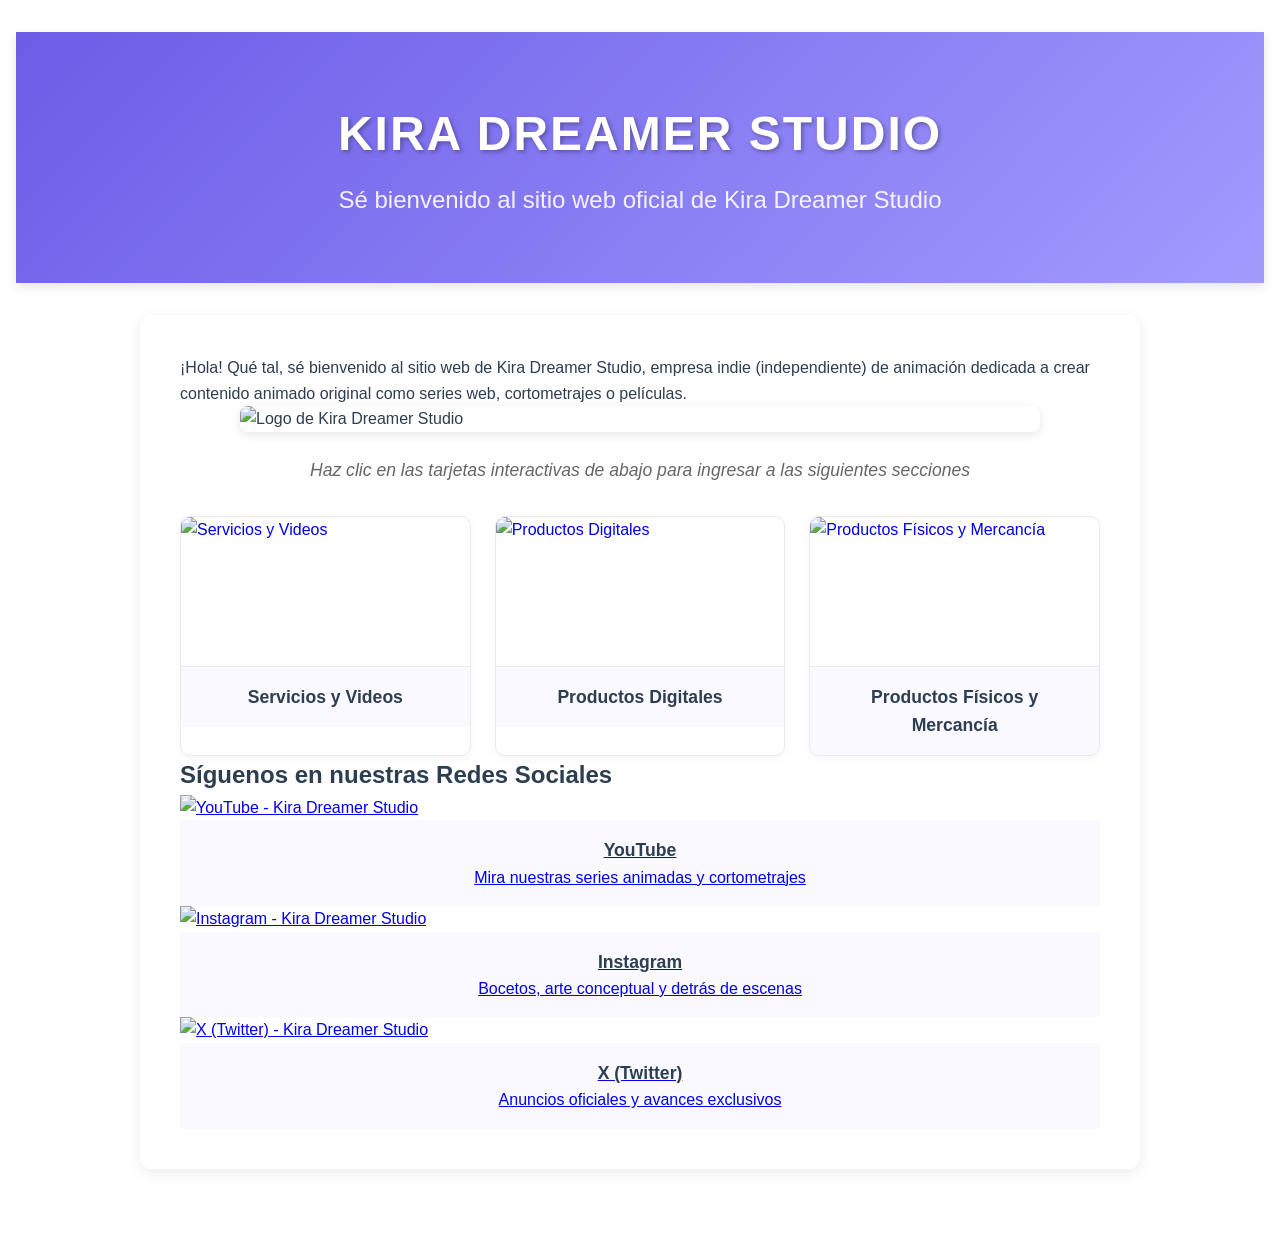
==== index1.html @ 63fc9d7f "Add files via upload" ====
<!DOCTYPE html>
<html lang="es">
<head>
    <meta charset="UTF-8">
    <meta name="viewport" content="width=device-width, initial-scale=1.0">
    <title>Inicio - Mi Sitio Web Personal</title>
    
    <link rel="stylesheet" href="style.css">
</head>
<body>

    <header class="hero">
        <div class="hero-contenido">
            <h1 class="titulo-principal">Kira Dreamer Studio</h1>
            <p class="subtitulo-principal">Sé bienvenido al sitio web oficial de Kira Dreamer Studio</p>
        </div>
    </header>

    <main class="contenedor">
        
        <section class="introduccion">
            <p class="parrafo-destacado">¡Hola! Qué tal, sé bienvenido al sitio web de Kira Dreamer Studio, empresa indie (independiente) de animación dedicada a crear contenido animado original como series web, cortometrajes o películas.</p>
            
            <div class="contenedor-banner">
                <img src="img/ram_on.png" alt="Logo de Kira Dreamer Studio" class="banner-principal">
            </div>
            
            <p class="indicacion-navegacion">Haz clic en las tarjetas interactivas de abajo para ingresar a las siguientes secciones</p>
        </section>

        <section class="secciones-grid">
            
            <a href="Servicios_y_Videos.html" class="tarjeta-navegacion">
                <img src="img/calendario.png" alt="Servicios y Videos">
                <div class="tarjeta-info">
                    <h3>Servicios y Videos</h3>
                </div>
            </a>

            <a href="Productos_Digitales.html" class="tarjeta-navegacion">
                <img src="img/familia.jpg" alt="Productos Digitales">
                <div class="tarjeta-info">
                    <h3>Productos Digitales</h3>
                </div>
            </a>

            <a href="Productos_Físicos_y_Mercancía.html" class="tarjeta-navegacion">
                <img src="img/educacion.png" alt="Productos Físicos y Mercancía">
                <div class="tarjeta-info">
                    <h3>Productos Físicos y Mercancía</h3>
                </div>
            </a>

        </section>

        <section class="redes-sociales-seccion">
            <h2>Síguenos en nuestras Redes Sociales</h2>
            <div class="redes-grid">
                
                <a href="https://youtube.com/@ramo_0n-k7q?si=8e5u9WvKT8sH4CdW" target="_blank" rel="noopener noreferrer" class="tarjeta-red">
                    <img src="img/youtube_icon.png" alt="YouTube - Kira Dreamer Studio">
                    <div class="tarjeta-info">
                        <h3>YouTube</h3>
                        <p>Mira nuestras series animadas y cortometrajes</p>
                    </div>
                </a>

                <a href="https://www.instagram.com/ramo_on360?igsi=MTVoc2JqaXkzOGhoNA==" target="_blank" rel="noopener noreferrer" class="tarjeta-red">
                    <img src="img/instagram_icon.png" alt="Instagram - Kira Dreamer Studio">
                    <div class="tarjeta-info">
                        <h3>Instagram</h3>
                        <p>Bocetos, arte conceptual y detrás de escenas</p>
                    </div>
                </a>

                <a href="https://x.com/Ramo_on64" target="_blank" rel="noopener noreferrer" class="tarjeta-red">
                    <img src="img/x_twitter_icon.png" alt="X (Twitter) - Kira Dreamer Studio">
                    <div class="tarjeta-info">
                        <h3>X (Twitter)</h3>
                        <p>Anuncios oficiales y avances exclusivos</p>
                    </div>
                </a>

            </div>
        </section>

    </main>

</body>
</html>
---- style.css ----
/* ==========================================================================
   1. RESET UNIVERSAL Y ESTILOS BASE (Se aplica a todas las páginas)
   ========================================================================== */
* {
    box-sizing: border-box; /* El padding y bordes se incluyen en el ancho total [11-13] */
    margin: 0;
    padding: 0;
}

body {
    font-family: 'Segoe UI', Roboto, Helvetica, Arial, sans-serif; /* Tipografía moderna [14, 15] */
    color: #2c3e50; /* Texto oscuro para asegurar un buen contraste [16] */
    line-height: 1.6; /* Interlineado recomendado para lectura cómoda [17, 18] */
    padding: 2rem 1rem;
}

/* ==========================================================================
   2. CONTENEDOR PRINCIPAL COMPARTO (Asegura consistencia visual en todo el sitio)
   ========================================================================== */
.contenedor {
    max-width: 1000px; /* Evita que el contenido se estire de más en PC [12, 19] */
    margin: 2rem auto; /* Centra el bloque entero horizontalmente [12, 19] */
    background-color: rgba(255, 255, 255, 0.97); /* Caja blanca para contraste accesible [20, 21] */
    padding: 2.5rem;
    border-radius: 12px; /* Esquinas redondeadas elegantes [12, 22] */
    box-shadow: 0 4px 15px rgba(0, 0, 0, 0.08); /* Sombra suave para dar profundidad [18] */
}

/* Títulos principales unificados */
.titulo-principal {
    text-align: center; /* Centra los títulos h1 [14] */
    font-size: 2.5rem; /* Tamaño proporcional responsivo [17, 23] */
    margin-bottom: 1.5rem;
    text-transform: uppercase;
    letter-spacing: 1px;
}

/* Párrafos descriptivos base */
.parrafo-introductorio {
    font-size: 1.15rem;
    text-align: justify; /* Alineación limpia recomendada [17, 19] */
    color: #34495e;
    margin-bottom: 2rem;
}

/* ==========================================================================
   3. TEMAS Y COLORES DE FONDO ESPECÍFICOS (Gracias a las clases de body [5, 6])
   ========================================================================== */
/* Fondos únicos de cada página */
.body-inicio, 
.body-proyecto { background-color: rgb(239, 213, 250); } /* Lavanda original [24] */

.body-nacimiento, 
.body-educacion { background-color: rgb(182, 238, 233); } /* Turquesa claro original */

.body-familia { background-color: rgb(248, 227, 156); } /* Amarillo cálido original */
.body-amigos { background-color: rgb(255, 206, 227); } /* Rosa original */
.body-hobbies { background-color: rgb(255, 95, 95); } /* Rojo original */
.body-musica { background-color: rgb(199, 255, 181); } /* Verde original */
.body-horario { background-color: #eef2f7; } /* Gris azulado suave */

/* Colores de títulos personalizados según la sección para armonía visual */
.body-inicio .titulo-principal,
.body-proyecto .titulo-principal { color: #8e44ad; }

.body-nacimiento .titulo-principal, 
.body-educacion .titulo-principal { color: #0d5c5c; }

.body-familia .titulo-principal { color: #8d6e63; }
.body-amigos .titulo-principal { color: #b33939; }
.body-hobbies .titulo-principal { color: #c0392b; }
.body-musica .titulo-principal { color: #27ae60; }

/* ==========================================================================
   4. ESTILOS PARA LA PÁGINA DE INICIO (index.html)
   ========================================================================== */
/* Header Hero */
.hero {
    background: linear-gradient(135deg, #6c5ce7, #a29bfe); /* Degradado moderno [22] */
    color: #ffffff;
    padding: 4rem 1rem;
    text-align: center;
    box-shadow: 0 4px 10px rgba(0, 0, 0, 0.1);
}

.hero h1 {
    font-size: 3rem;
    text-transform: uppercase;
    letter-spacing: 2px;
    margin-bottom: 0.5rem;
    text-shadow: 2px 2px 4px rgba(0, 0, 0, 0.3); /* Sombra de texto [17, 18] */
}

.subtitulo-principal {
    font-size: 1.5rem;
    font-weight: 300;
    opacity: 0.9;
}

/* Banner Principal */
.contenedor-banner {
    width: 100%;
    max-width: 800px;
    margin: 0 auto 1.5rem auto;
    border-radius: 8px;
    overflow: hidden;
    box-shadow: 0 3px 10px rgba(0, 0, 0, 0.1);
}

.banner-principal {
    width: 100%;
    height: auto; /* Mantiene proporción de imagen responsiva [9, 12] */
    display: block;
}

.indicacion-navegacion {
    font-size: 1.1rem;
    color: #666;
    margin-top: 1.5rem;
    font-style: italic;
    text-align: center;
}

/* Cuadrícula de Navegación (CSS Grid) [8, 25, 26] */
.secciones-grid {
    display: grid;
    grid-template-columns: repeat(auto-fit, minmax(210px, 1fr)); /* Columnas responsivas automáticas [27] */
    gap: 1.5rem;
    margin-top: 2rem;
}

.tarjeta-navegacion {
    text-decoration: none; /* Quita el subrayado azul por defecto [17, 28] */
    background-color: #ffffff;
    border: 1px solid #eaeaea;
    border-radius: 10px;
    overflow: hidden;
    display: flex;
    flex-direction: column;
    box-shadow: 0 3px 8px rgba(0, 0, 0, 0.04);
    transition: transform 0.3s ease, box-shadow 0.3s ease; /* Transición animada suave [29, 30] */
}

.tarjeta-navegacion:hover {
    transform: translateY(-5px); /* Eleva la tarjeta al pasar el ratón [25, 31] */
    box-shadow: 0 10px 20px rgba(108, 92, 231, 0.2);
}

.tarjeta-navegacion img {
    width: 100%;
    height: 150px;
    object-fit: cover; /* Ajusta la imagen dentro del espacio sin deformarla [32] */
    display: block;
    border-bottom: 1px solid #eaeaea;
}

.tarjeta-info {
    padding: 1rem;
    text-align: center;
    background-color: #faf9ff;
}

.tarjeta-info h3 {
    font-size: 1.1rem;
    color: #2c3e50;
    font-weight: 600;
}

/* ==========================================================================
   5. GALERÍAS DE IMÁGENES Y TARJETAS (Amigos, Familia, Educación, Proyecto de Vida)
   ========================================================================== */
/* Contenedores de galerías generales usando Grid */
.galeria,
.galeria-colegio,
.galeria-familia,
.galeria-metas {
    display: grid;
    grid-template-columns: repeat(auto-fit, minmax(240px, 1fr)); /* Rejilla bidimensional responsiva [8, 27] */
    gap: 1.5rem;
    margin-top: 1.5rem;
}

/* Tarjetas de fotos unificadas */
.tarjeta-amigo,
.tarjeta-imagen,
.tarjeta-familiar,
.tarjeta-meta {
    background-color: #ffffff;
    border-radius: 10px;
    overflow: hidden;
    box-shadow: 0 3px 8px rgba(0, 0, 0, 0.05);
    transition: transform 0.3s ease, box-shadow 0.3s ease;
}

.tarjeta-amigo:hover,
.tarjeta-imagen:hover,
.tarjeta-familiar:hover,
.tarjeta-meta:hover {
    transform: translateY(-5px); /* Efecto interactivo [25, 31] */
    box-shadow: 0 10px 20px rgba(0, 0, 0, 0.12);
}

/* Imágenes fluidas */
.foto-amigo,
.foto-colegio,
.foto-familiar,
.foto-hobby,
.foto-meta,
.foto-nacimiento {
    width: 100%;
    height: 250px; /* Tamaño unificado para que todas las tarjetas se alineen perfectamente */
    object-fit: cover; /* Recorta la imagen para que llene el espacio sin distorsión [32] */
    display: block;
}

.info-amigo,
.info-foto,
.pie-meta,
.pie-imagen {
    padding: 1rem;
    text-align: center;
    background-color: #ffffff;
}

.info-amigo h3, .info-foto h3 {
    font-size: 1.15rem;
    color: #2c3e50;
    margin-bottom: 0.3rem;
}

/* ==========================================================================
   6. ESTILOS PARA LA SECCIÓN DE HOBBIES (hobbies.html)
   ========================================================================== */
.hobbies-contenido {
    display: flex;
    flex-direction: column; /* Apila en vertical por defecto en móviles [33, 34] */
    gap: 2rem;
}

/* Listas desordenadas con estilo personalizado */
.lista-hobbies, 
.lista-generos, 
.lista-metas {
    list-style-type: none; /* Elimina viñetas por defecto [35, 36] */
}

.lista-hobbies li,
.lista-generos li,
.lista-metas li {
    background-color: #fcf8ff;
    border-left: 5px solid #9b59b6; /* Borde izquierdo de color para destacar [22] */
    padding: 0.8rem 1.2rem;
    margin-bottom: 0.8rem;
    border-radius: 4px;
    font-size: 1.1rem;
    font-weight: 500;
    transition: transform 0.2s ease;
}

.lista-hobbies li:hover,
.lista-generos li:hover,
.lista-metas li:hover {
    transform: translateX(8px); /* Desplaza sutilmente a la derecha al pasar el mouse [31] */
}

/* Borde rojo de Hobbies */
.body-hobbies .lista-hobbies li {
    border-left-color: #ff5f5f;
    background-color: #fdf2f2;
}

/* Borde verde de Música */
.body-musica .lista-generos li {
    border-left-color: #2dcc71;
    background-color: #f4fbf4;
}

.icono {
    margin-right: 10px;
}

/* ==========================================================================
   7. ESTILOS PARA LA SECCIÓN DE MÚSICA (musica.html)
   ========================================================================== */
.musica-contenido {
    display: flex;
    flex-direction: column;
    gap: 2rem;
    margin-bottom: 3rem;
}

/* Tarjeta de disgusto */
.tarjeta-disgusto {
    background-color: #fff5f5;
    border: 1px solid #fed7d7;
    border-left: 5px solid #e53e3e;
    padding: 1.5rem;
    border-radius: 8px;
    display: flex;
    align-items: center;
    gap: 1rem;
}

.icono-disgusto {
    font-size: 2.5rem;
}

.tarjeta-disgusto p {
    font-size: 1.05rem;
    color: #c53030;
    font-weight: 500;
}

/* Videos de YouTube Responsivos (Diseño fluido 16:9) */
.seccion-videos {
    border-top: 2px dashed #eee;
    padding-top: 2.5rem;
}

.galeria-videos {
    display: grid;
    grid-template-columns: repeat(auto-fit, minmax(280px, 1fr));
    gap: 1.5rem;
}

.contenedor-video {
    position: relative;
    width: 100%;
    padding-bottom: 56.25%; /* Relación de aspecto 16:9 [37] */
    height: 0;
    border-radius: 8px;
    overflow: hidden;
    box-shadow: 0 4px 10px rgba(0, 0, 0, 0.1);
}

.contenedor-video iframe {
    position: absolute;
    top: 0;
    left: 0;
    width: 100%;
    height: 100%;
    border: 0; /* Quita el borde de iframe por defecto */
}

/* ==========================================================================
   8. ESTILOS PARA LA TABLA DE HORARIO (horario.html)
   ========================================================================== */
.tabla-responsiva {
    width: 100%;
    overflow-x: auto; /* Permite scroll horizontal en móviles para que no se rompa [37, 38] */
    margin-bottom: 3rem;
    border-radius: 8px;
    box-shadow: 0 2px 8px rgba(0, 0, 0, 0.05);
}

table {
    width: 100%;
    border-collapse: collapse; /* Colapsa los bordes de la tabla [10, 39, 40] */
    background-color: #ffffff;
    min-width: 750px; /* Asegura un ancho mínimo en pantallas pequeñas */
}

th, td {
    border: 1px solid #e0e0e0;
    padding: 10px 8px; /* Espacio cómodo dentro de las celdas [10, 38, 39] */
    text-align: center;
    font-size: 0.95rem;
}

th {
    background-color: #34495e; /* Cabecera oscura elegante */
    color: #ffffff;
    font-weight: 600;
}

.columna-hora {
    background-color: #f8f9fa;
    color: #34495e;
    font-weight: bold;
}

.header-jornada {
    background-color: #eaedd1;
    color: #2c3e50;
    font-weight: bold;
    padding: 12px;
}

.descanso {
    background-color: #fff9c4; /* Tu color amarillo para el descanso */
    color: #d35400;
    font-weight: bold;
    letter-spacing: 2px;
}

/* Resaltado de clases */
.celda-practica { background-color: #e3f2fd; color: #1976d2; font-weight: 500; }
.celda-edufisica { background-color: #e8f5e9; color: #2e7d32; font-weight: 500; }

/* Actividades Extraescolares */
.actividades-extra {
    border-top: 2px dashed #eee;
    padding-top: 2.5rem;
}

.subtitulo-extra {
    text-align: center;
    font-size: 1.8rem;
    margin-bottom: 2rem;
}

.tarjetas-actividades {
    display: flex;
    flex-direction: column;
    gap: 1.5rem;
}

.tarjeta-actividad {
    background-color: #fdfefe;
    border: 1px solid #eef2f3;
    border-radius: 8px;
    padding: 1.5rem;
    text-align: center;
    box-shadow: 0 2px 6px rgba(0, 0, 0, 0.03);
    transition: transform 0.3s ease;
}

.tarjeta-actividad:hover {
    transform: translateY(-4px);
}

.icono-actividad {
    font-size: 2.5rem;
    display: inline-block;
    margin-bottom: 0.8rem;
}

/* ==========================================================================
   9. ESTILOS PARA PROYECTO DE VIDA (proyecto_vida.html)
   ========================================================================== */
.bloque-metas {
    margin-bottom: 3.5rem;
}

.metas-grid {
    display: flex;
    flex-direction: column;
    gap: 2rem;
}

/* ==========================================================================
   10. MEDIA QUERIES (Ajustes para tabletas y computadoras) [33, 41-43]
   ========================================================================== */
@media (min-width: 768px) {
    /* Hobbies y Música: Coloca la lista y los bloques secundarios lado a lado */
    .hobbies-contenido,
    .musica-contenido {
        flex-direction: row; /* Diseño horizontal [7, 34] */
        align-items: flex-start;
    }
    
    .seccion-lista, .seccion-generos { flex: 1.2; }
    .seccion-visual, .seccion-disgustos { flex: 0.8; }

    /* Horario: Tarjetas extraescolares horizontales */
    .tarjetas-actividades {
        flex-direction: row;
    }
    .tarjeta-actividad {
        flex: 1; /* Divide el espacio en partes iguales [44, 45] */
    }

    /* Proyecto de Vida: Lista a la izquierda, fotos a la derecha */
    .metas-grid {
        flex-direction: row;
    }
    .lista-metas-contenedor { flex: 1.2; }
    .galeria-metas { flex: 1.8; }
}
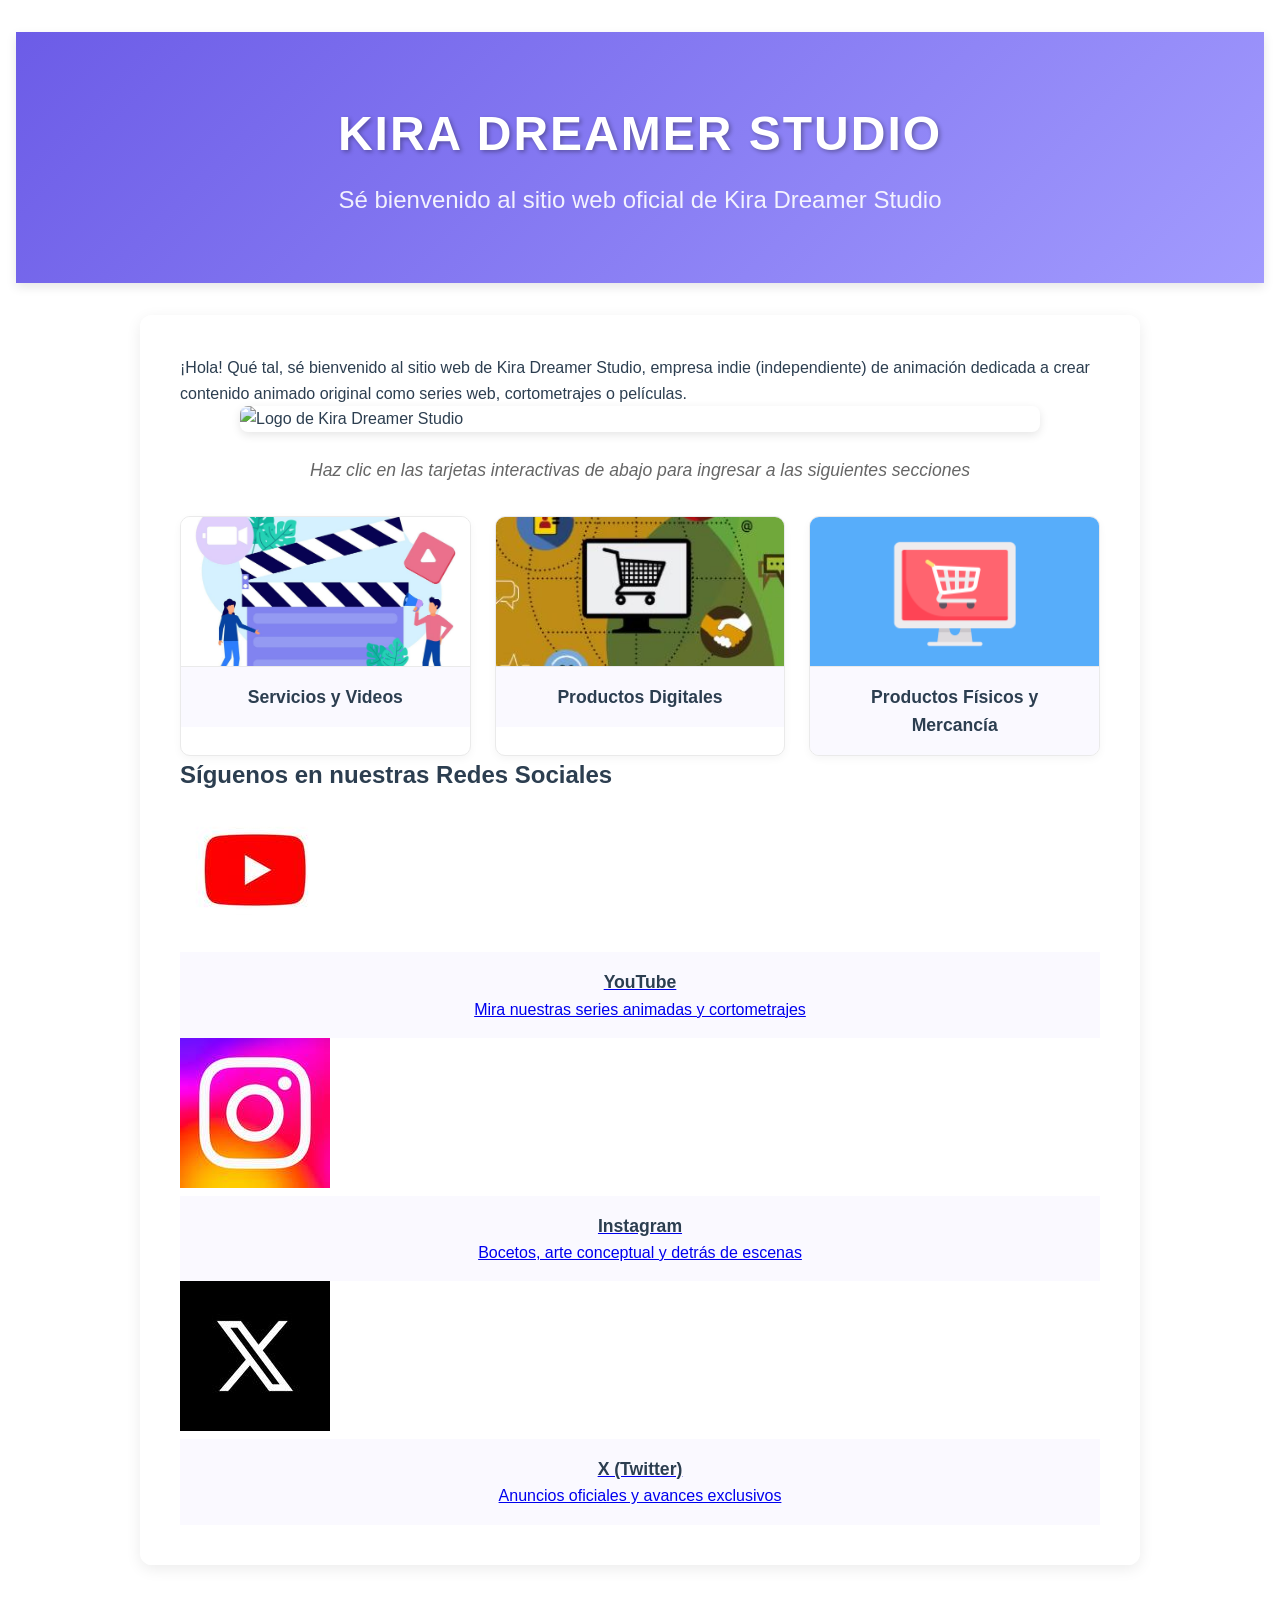
==== commit 969292b5: "Add files via upload" ====
--- a/index1.html
+++ b/index1.html
@@ -31,21 +31,21 @@
         <section class="secciones-grid">
             
             <a href="Servicios_y_Videos.html" class="tarjeta-navegacion">
-                <img src="img/calendario.png" alt="Servicios y Videos">
+                <img src="img/servicios_videos.jpg" alt="Servicios y Videos">
                 <div class="tarjeta-info">
                     <h3>Servicios y Videos</h3>
                 </div>
             </a>
 
             <a href="Productos_Digitales.html" class="tarjeta-navegacion">
-                <img src="img/familia.jpg" alt="Productos Digitales">
+                <img src="img/productos digitales.jpg" alt="Productos Digitales">
                 <div class="tarjeta-info">
                     <h3>Productos Digitales</h3>
                 </div>
             </a>
 
             <a href="Productos_Físicos_y_Mercancía.html" class="tarjeta-navegacion">
-                <img src="img/educacion.png" alt="Productos Físicos y Mercancía">
+                <img src="img/Productos Digitales.png" alt="Productos Físicos y Mercancía">
                 <div class="tarjeta-info">
                     <h3>Productos Físicos y Mercancía</h3>
                 </div>
@@ -58,7 +58,7 @@
             <div class="redes-grid">
                 
                 <a href="https://youtube.com/@ramo_0n-k7q?si=8e5u9WvKT8sH4CdW" target="_blank" rel="noopener noreferrer" class="tarjeta-red">
-                    <img src="img/youtube_icon.png" alt="YouTube - Kira Dreamer Studio">
+                    <img src="img/youtube.jpg" alt="YouTube - Kira Dreamer Studio">
                     <div class="tarjeta-info">
                         <h3>YouTube</h3>
                         <p>Mira nuestras series animadas y cortometrajes</p>
@@ -66,7 +66,7 @@
                 </a>
 
                 <a href="https://www.instagram.com/ramo_on360?igsi=MTVoc2JqaXkzOGhoNA==" target="_blank" rel="noopener noreferrer" class="tarjeta-red">
-                    <img src="img/instagram_icon.png" alt="Instagram - Kira Dreamer Studio">
+                    <img src="img/instagram.jpg" alt="Instagram - Kira Dreamer Studio">
                     <div class="tarjeta-info">
                         <h3>Instagram</h3>
                         <p>Bocetos, arte conceptual y detrás de escenas</p>
@@ -74,7 +74,7 @@
                 </a>
 
                 <a href="https://x.com/Ramo_on64" target="_blank" rel="noopener noreferrer" class="tarjeta-red">
-                    <img src="img/x_twitter_icon.png" alt="X (Twitter) - Kira Dreamer Studio">
+                    <img src="img/x.jpg" alt="X (Twitter) - Kira Dreamer Studio">
                     <div class="tarjeta-info">
                         <h3>X (Twitter)</h3>
                         <p>Anuncios oficiales y avances exclusivos</p>
